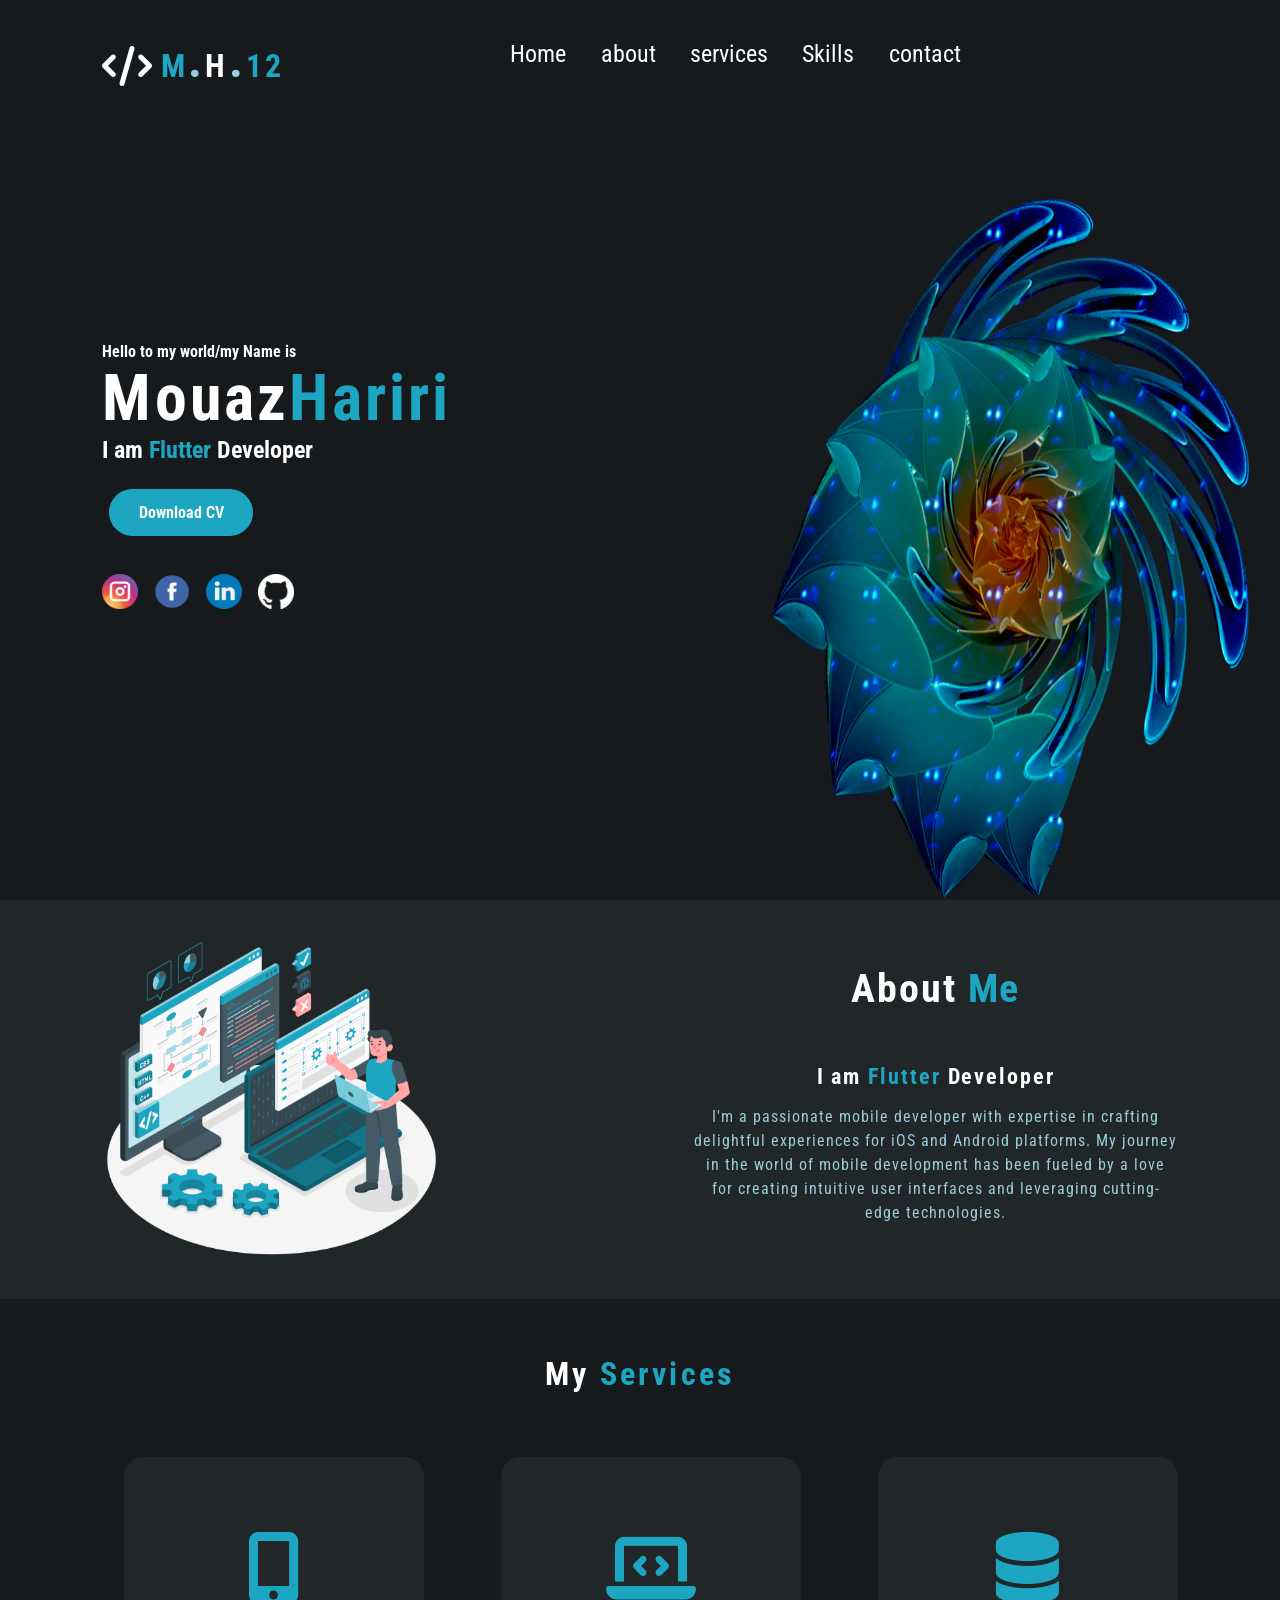
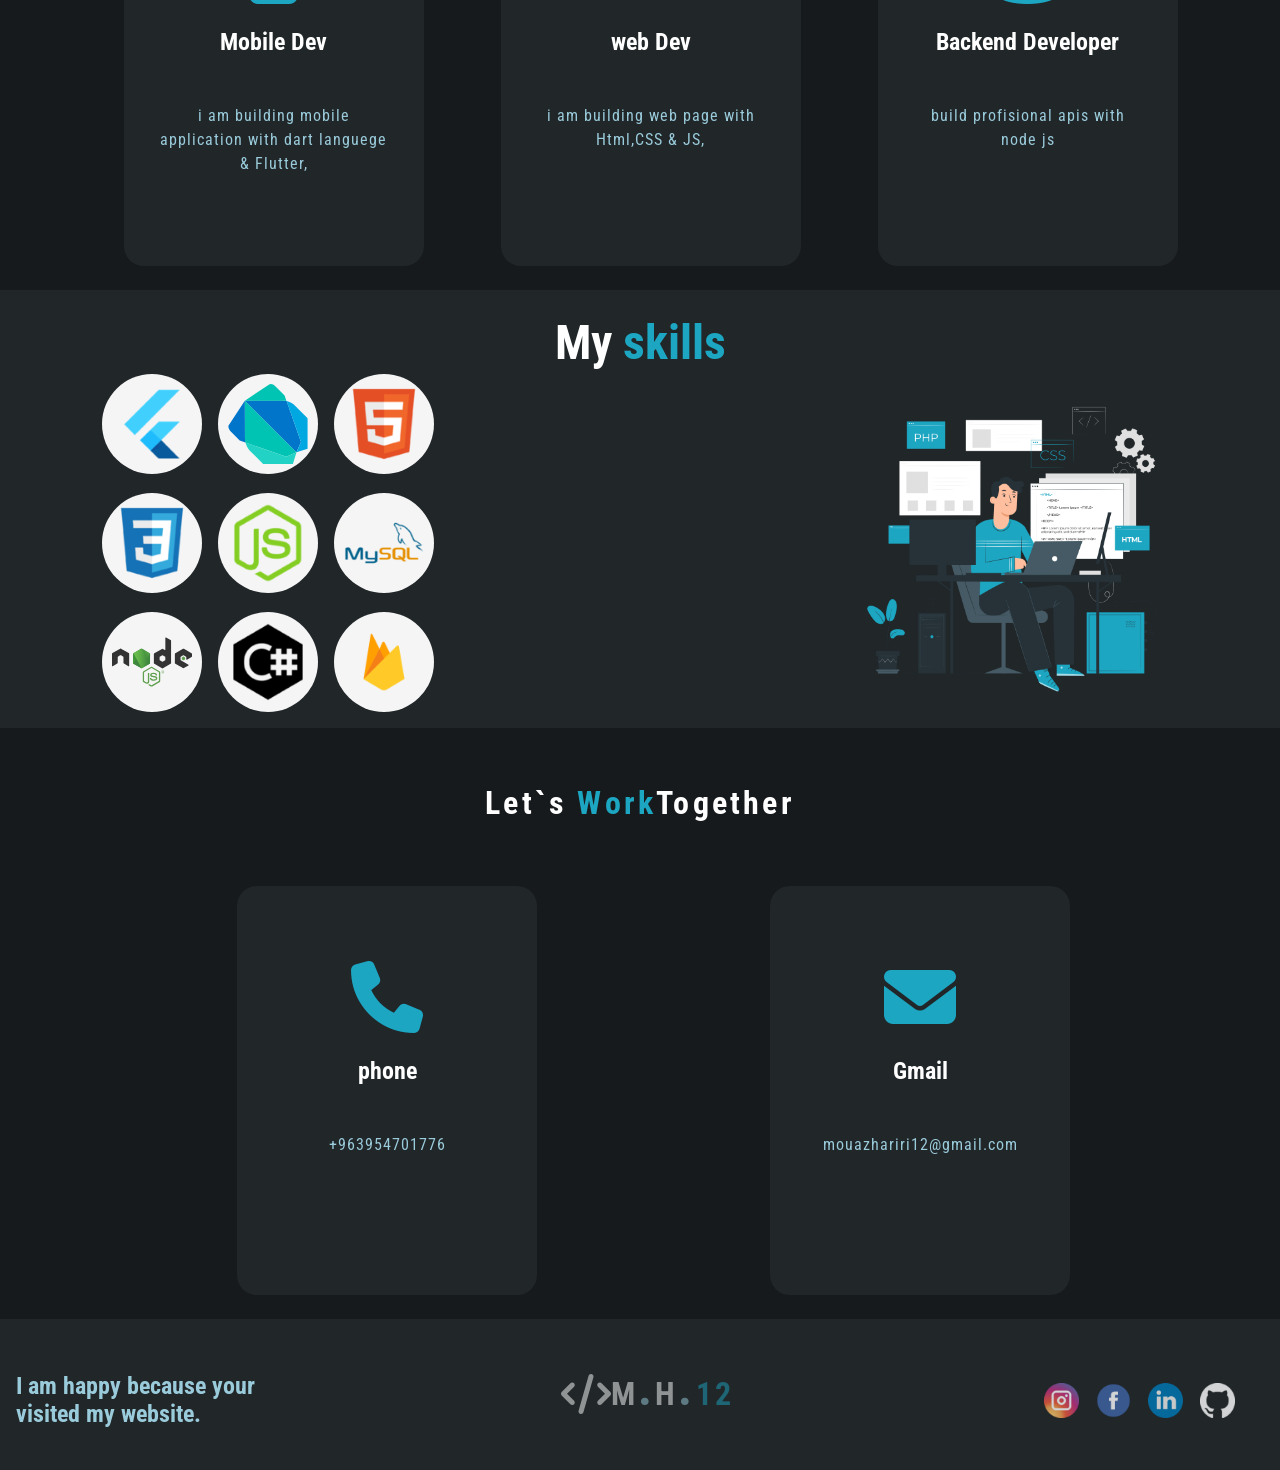
==== index.html @ 8de2bb12 "first commit" ====
<!DOCTYPE html>
<html lang="en">

<head>
    <meta charset="UTF-8">
    <meta http-equiv="X-UA-Compatible" content="IE=edge">
    <meta name="viewport" content="width=device-width, initial-scale=1.0">
    <title>myProfile</title>
    <meta name="description" content="i can help you if you need a programm project">
    <meta name="keywords" content="flutter,dart,project,sql,html,css">
    <link rel="icon" href="icon/avatar_face_man_boy_profile_smiley_happy_people_icon_181659.ico">
    <!-- <a href="https://www.upload-4ever.com/tf8arohhl1bx" target=_blank>mouaz-hariri.pdf - 64 KB</a> -->
    <link rel="stylesheet" href="style.css">
    <link rel="preconnect" href="https://fonts.googleapis.com">
    <link rel="preconnect" href="https://fonts.gstatic.com" crossorigin>
    <link href="https://fonts.googleapis.com/css2?family=Roboto+Condensed:wght@300;400;700&display=swap" rel="stylesheet">
    <link rel="stylesheet" href="https://cdnjs.cloudflare.com/ajax/libs/font-awesome/6.2.0/css/all.min.css" integrity="sha512-xh6O/CkQoPOWDdYTDqeRdPCVd1SpvCA9XXcUnZS2FmJNp1coAFzvtCN9BmamE+4aHK8yyUHUSCcJHgXloTyT2A==" crossorigin="anonymous" referrerpolicy="no-referrer"
    />

</head>

<body>
    <header class="header">

        <nav>
            <div class="fh">
                <div class="cod">
                    <i class="fa-sharp fa-solid fa-code"></i>
                </div>

                <h1 class="title">
                    M<span class="black">.</span><span class="h">H</span><span class="black">.</span><span class="num">12</span>
                </h1>

            </div>


            <ul id="actions">
                <li><a href="#content">Home</a></li>
                <li><a href="#about">about</a></li>
                <li><a href="#services">services</a></li>

                <li><a href="#skill">Skills</a></li>
                <li><a href="#contact">contact</a></li>

            </ul>
            <button id="menu">
                <span></span>
                <span></span>
                <span></span>

            </button>
        </nav>


    </header>
    <section class="content" id="content">
        <div class="home" , id="home">
            <h3>Hello to my world/my Name is</h3>
            <h1>Mouaz<span>Hariri</span>
            </h1>
            <h2>I am <span>Flutter</span> Developer</h2>
            <br>
            <div class="CV"><a href="https://drive.google.com/file/d/1-ZL4V9yIySkMNRKF6udc0Ymdsgn8MCAL/view?usp=sharing" target="_blank" class="btn" target="_blank">Download CV</a>
            </div>
            <div class="social">
                <a href="https://instagram.com/mouazhariri12" target="_blank"><img src="image/1491580635-yumminkysocialmedia26_83102 (1).png" alt=""></a>
                <a href="https://facebook.com/mouaz.hariry-9" target="_blank"><img src="image/facebook_icon-icons.com_59205 (1).png" alt=""></a>
                <a href="https://www.linkedin.com/in/mouaz-hariri-88ab7823a/" target="_blank"><img src="image/linkedin_icon-icons.com_65929 (1).png" alt=""></a>
                <a href="https://github.com/mouazhariri" target="_blank"><img src="image/github_logo_icon_147285.png" alt=""></a>
            </div>
        </div>
        <div class="con_image">
            <img src="image/5k02d4odv0niejgd5i5vn4c67n-3749e38574b484318b1fe0e46357fc03.png" alt="" class="cimage">
        </div>
    </section>

    <section class="about" , id="about">
        <div class="con_image">
            <img src="image/Programmer1.png" alt="" class="prog">
        </div>
        <div class="aboutText">
            <div class="text">
                <h2> About <span>Me</span></h2>
                <h5>I am <span>Flutter</span> Developer</h5>
                <p>
                    I'm a passionate mobile developer with expertise in crafting delightful experiences for iOS and Android platforms. My journey in the world of mobile development has been fueled by a love for creating intuitive user interfaces and leveraging cutting-edge
                    technologies.
                </p>
            </div>

        </div>
    </section>

    <section class="services" , id="services">
        <h1 class="text-serv">My <span>Services</span></h1>

        <div class="box">
            <div class="card">
                <i class="fa-solid fa-mobile-screen-button"></i>
                <h2>Mobile Dev</h2>
                <p>i am building mobile application with dart languege & Flutter, </p>

            </div>
            <div class="card">
                <i class="fa-solid fa-laptop-code"></i>
                <h2>web Dev</h2>
                <p>i am building web page with Html,CSS & JS, </p>

            </div>
            <div class="card">
                <i class="fa-solid fa-database"></i>
                <h2>Backend Developer</h2>
                <p>build profisional apis with node js </p>

            </div>
        </div>
    </section>
    <section class="skill" , id="skill">
        <h2> My <span>skills</span></h2>
        <div class="containerskill">

            <div class="content_skill">
                <div class="imageskill"> <img src="image/flutter.png" alt=""></div>
                <div class="imageskill"> <img src="image/dart.svg" alt=""></div>
                <div class="imageskill"> <img src="image/html.png" alt=""></div>
                <div class="imageskill"> <img src="image/css.png" alt=""></div>
                <div class="imageskill"> <img src="image/js.png" alt=""></div>
                <div class="imageskill"> <img src="image/mysql.png" alt=""></div>
                <div class="imageskill"> <img src="image/nodejs.svg" alt=""></div>
                <div class="imageskill"> <img src="image/c_sharp_icon_213045.png" alt=""></div>
                <div class="imageskill"> <img src="image/firabase.png" alt=""></div>



            </div>
            <div class="con_image">
                <img src="image/Programmer3.png" alt="" class="prog">
            </div>
        </div>

    </section>

    <section class="contact" , id="contact">
        <h1 class="text-serv">Let`s <span> Work</span>Together
        </h1>

        <div class="box">
            <div class="card">
                <i class="fa-solid fa-phone"></i>
                <h2>phone</h2>
                <p>+963954701776 </p>

            </div>
            <a href="https://mail.google.com/mail/?view=cm&fs=1&tf=1&to=mouazhariri12@gmail.com" target="_blank">

                <div class="card">
                    <i class="fa-solid fa-envelope"></i>
                    <h2>Gmail</h2>
                    <p>mouazhariri12@gmail.com</p>

                </div>
            </a>

        </div>
    </section>
    <footer>
        <div class="fottext">
            <div class="ttext">
                <h3>I am happy because your visited my website.</h3>

            </div>
            <div class="fh">
                <div class="cod">
                    <i class="fa-sharp fa-solid fa-code"></i>
                </div>

                <h1 class="h1">
                    M<span class="black">.</span><span class="h">H</span><span class="black">.</span><span class="num">12</span>
                </h1>
            </div>
            <div class="social">
                <a href="https://instagram.com/mouazhariri12" target="_blank"><img src="image/1491580635-yumminkysocialmedia26_83102 (1).png" alt=""></a>
                <a href="https://facebook.com/mouaz.hariry-9" target="_blank"><img src="image/facebook_icon-icons.com_59205 (1).png" alt=""></a>
                <a href="https://www.linkedin.com/in/mouaz-hariri-88ab7823a/" target="_blank"><img src="image/linkedin_icon-icons.com_65929 (1).png" alt=""></a>
                <a href="https://github.com/mouazhariri" target="_blank"><img src="image/github_logo_icon_147285.png" alt=""></a>
            </div>
        </div>

    </footer>
    <script src="script.js"></script>
</body>

</html>
---- style.css ----
:root {
    --primarycolor: #1da6c2;
    --secondcolor: #9acbdb;
    --lightcolor: L#ffffff;
    --bgcolor1: #171a1c;
    --bgcolor2: #212629;
    --pading: 8%
}

html {
    font-family: 'Roboto Condensed', sans-serif;
    font-size: 16px;
    color: #ffffff;
    background-color: var(--bgcolor1);
}

* {
    margin: 0;
    padding: 0%;
    /* display: flex; */
    box-sizing: border-box;
}

a {
    text-decoration: none;
    text-decoration-line: none;
    color: white;
}


/* ///////////////////////header////////////////// */

.header {
    width: 100%;
    height: 7vh;
    padding-top: 2rem;
    padding-left: var(--pading);
    padding-right: var(--pading);
    /* background-color: violet; */
    position: static;
    z-index: 2;
}

.fh {
    display: flex;
}

i.fa-sharp.fa-solid.fa-code {
    font-size: 2.5rem;
    /* width: 50%; */
    /* height: 55%;
}

.cod {
    /* margin: 0; */
    padding-top: 27%;
    padding-right: 5%;
    /* width: 50%; */
    /* height: 50%;*/
}

.header ul li a {
    font-size: 1.5rem;
    margin-right: 0.4rem;
}

.num {
    font-size: 2rem;
    color: var(--primarycolor);
}

.h {
    color: white;
}

.black {
    font-size: 3rem;
    color: var(--secondcolor);
}

.title {
    color: var(--primarycolor);
    margin-left: 5%;
}

h1 {
    font-size: 2rem;
    letter-spacing: 0.2rem;
}


/* ////////////////////////content//////////////////////// */

.content {
    height: 93vh;
    display: flex;
    padding: 1.5rem var(--pading) 0;
    flex-grow: 1;
    align-items: center;
    justify-content: space-between;
}

.home h1 {
    font-size: 4rem;
    font-weight: bold;
}

.home h3 {
    font-size: 1rem;
}

h2 {
    font-size: 1.5rem;
}

span {
    color: var(--primarycolor);
}

nav {
    display: flex;
    justify-content: space-between;
    text-align: center;
}

nav ul {
    list-style-type: none;
}

nav ul li {
    margin-left: 1.5rem;
    margin-top: 0.5rem;
    display: inline-block;
}

nav ul li a {
    text-decoration: none;
    color: var(--lightcolor);
    font-size: 1.2rem;
    transition: 0.4s ease;
}

nav ul li a:hover {
    color: var(--primarycolor);
}


/* //////////////////button//////////////////// */

.btn {
    background-color: var(--primarycolor);
    color: var(--lightcolor);
    padding: 0.8rem 1.8rem;
    margin: 0.4rem;
    border-radius: 30px;
    font-weight: bold;
    text-decoration: none;
    border: 1px solid transparent;
    transition: 0.5s ease;
    display: inline-block;
}

.btn:hover {
    background-color: transparent;
    border: 1px solid var(--primarycolor);
}


/* //////////////////////////// social_image///////////////////// */

.social {
    margin: 2rem 0;
}

.social a {
    text-decoration: none;
}

.social img {
    margin-right: 0.8rem;
    width: 2.2rem;
    transition: 0.5s ease-in-out;
}

.social img:hover {
    transform: scale(1.2);
}


/* ////////////////////////// image//////////////////////////////// */

.content .con_image {
    width: 45%;
    height: 90%;
    position: relative;
    transform: translateX(21%);
    /* background-color: violet; */
    align-self: flex-end;
}

.content .con_image img {
    position: absolute;
    bottom: 0;
    transition: bottom 1s, left 1s;
}

.nimage {
    width: 62%;
    height: 79vh;
    transform: translateX(20%);
    /* transition: 1s; */
}

.cimage {
    height: 78vh;
    width: 99%;
    transform: translateX(-5%);
    /* transition: 1s ease-in-out; */
}


/* .con_image:hover .nimage {
    /* left: -1%; */


/* transform: scale(1.06); */


/* }  */

.con_image:hover .cimage {
    bottom: 3%;
}


/* //////////////////////about/////////////////////// */

.about {
    background-color: var(--bgcolor2);
    display: flex;
    padding: 1.5rem var(--pading) 2rem;
    align-items: center;
    justify-content: space-between;
}

.about .con_image {
    width: 35%;
}

.about .con_image img {
    width: 90%;
}

.about .aboutText {
    width: 45%;
    text-align: center;
    /* padding-left: 20%; */
}

.aboutText h2 {
    font-size: 2.5rem;
    letter-spacing: 0.12rem;
    margin-bottom: 51px;
}

p {
    color: var(--secondcolor);
    font-size: 1rem;
    letter-spacing: 1px;
    line-height: 1.5rem;
}

h5 {
    font-size: 1.4rem;
    letter-spacing: 0.12rem;
    margin: 1rem 0;
    /* line-height: 10vh; */
}

.text {
    align-items: center;
}


/* //////////////////////// services///////////// */

.services {
    padding: 1.5rem var(--pading) 0;
    text-align: center;
    /* align-items: center; */
}

.text-serv {
    text-align: center;
    margin-top: 2rem;
    margin-bottom: 4rem;
}

.box {
    display: flex;
    justify-content: space-between;
    margin-top: 20px;
    align-items: center;
}

.card {
    background-color: var(--bgcolor2);
    width: 300px;
    padding: 3.2rem 2.1rem;
    border-radius: 20px;
    text-align: center;
    transition: 0.7s ease-out;
    margin-bottom: 1.5rem;
    margin-left: 2%;
    height: 409px;
    align-items: center;
}

.card i {
    font-size: 4.5rem;
    text-align: center;
    color: var(--primarycolor);
    margin: 1.5rem;
    text-decoration: none;
    text-decoration-color: #ffffff;
}

.card h2 {
    margin-bottom: 3rem;
    text-decoration: none;
    text-decoration-color: #ffffff;
}

.card p {
    margin-bottom: 3rem;
    text-decoration: none;
    text-decoration-color: #ffffff;
}

.card:hover {
    transform: scale(1.1);
}


/* /////////////// skill//////////////////
 */

.skill {
    background-color: var(--bgcolor2);
    /* display: flex; */
    padding: 1.5rem var(--pading) 0;
    /* align-items: center;
    justify-content: space-between; */
}

.skill h2 {
    text-align: center;
    font-size: 3rem;
}

.containerskill .con_image {
    width: 30%;
}

.containerskill .con_image img {
    width: 100%;
}

.containerskill {
    align-items: center;
    justify-content: space-between;
    display: flex;
}

.content_skill {
    display: flex;
    flex-wrap: wrap;
    width: 40%;
}

.imageskill {
    background-color: whitesmoke;
    border-radius: 50%;
    width: 100px;
    height: 100px;
    display: flex;
    align-items: center;
    justify-content: center;
    margin: 0.2rem 1rem 1rem 0;
    transition: 0.5s ease-in;
}

.content_skill .imageskill img {
    width: 80%;
}

.imageskill:hover {
    transform: scale(1.1);
}


/* ////////////contact///////////// */

.contact {
    padding: 1.5rem var(--pading) 0;
}

.contact .box {
    display: flex;
    justify-content: space-around;
    margin-top: 20px;
}


/* ////////////fotter////////// */

footer {
    padding: 1rem 2rem 0 1rem;
    background-color: var(--bgcolor2);
}

.fottext {
    display: flex;
    justify-content: space-between;
}

footer .ttext {
    width: 25%;
    margin-top: 3%;
}

.fottext h5 {
    color: var(--secondcolor);
}

.fottext h3 {
    font-weight: bold;
    font-size: 1.5rem;
    color: var(--secondcolor);
}

footer .fh {
    margin-top: 25px;
    width: 20%;
    opacity: 0.5;
}

footer .social {
    margin: 3rem 0;
    opacity: 0.8;
}


/* ///////////////////menu/////////////////// */

#menu {
    position: none;
    appearance: none;
    border: none;
    outline: none;
    background: none;
    cursor: pointer;
    user-select: none;
    margin: 5px 0;
}

#menu span {
    display: none;
    height: 4px;
    width: 33px;
    background-color: whitesmoke;
    border-radius: 15px;
    transition: 0.4s;
    margin-bottom: 6px;
}


/* /////////////// media/////////////////// */

@media screen and (max-width:575px) {
     :root {
        --padding: 1.rem
    }
    html {
        font-size: 13px;
    }
    .header {
        padding-top: 1.5rem;
        padding-left: 6%;
        padding-right: 6%;
        align-items: center;
        text-align: center;
    }
    #menu {
        position: relative;
    }
    #menu span {
        display: block;
    }
    #menu.is-active span:nth-child(1) {
        transform: translate(0, 9px) rotate(45deg);
    }
    #menu.is-active span:nth-child(2) {
        opacity: 0;
        transform: translate(0, 2px);
    }
    #menu.is-active span:nth-child(3) {
        transform: translate(1px, -10px) rotate(-45deg);
    }
    #menu.is-active span {
        background-color: var(--primarycolor);
    }
    nav {
        position: fixed;
        top: 0;
        left: 0;
        right: 0;
        height: 82px;
        /* width: 50px; */
        align-items: center;
        text-align: center;
        justify-content: space-around;
        background-color: var(--bgcolor1);
        border-bottom: 1px solid var(--bgcolor2);
        z-index: 100;
        padding: 0 0px 0 -10px;
    }
    nav ul {
        display: none;
        position: fixed;
        /* z-index: 200; */
        width: 100%;
        height: 100%;
        background-color: var(--bgcolor2);
        top: 0;
        left: 0;
    }
    nav ul.is-active {
        display: block
    }
    nav ul li {
        display: block;
        align-items: center;
        margin: 50px;
    }
    nav ul li a {
        text-decoration: none;
    }
    .content .con_image {
        display: none;
    }
    /* .title {
        font-size: 1.5rem;
        letter-spacing: 0.15rem;
    } */
    .home {
        align-items: center;
    }
    .home h1 {
        margin: 1rem 0;
    }
    .home .social {
        margin-top: 4rem;
    }
    .home .cv {
        margin: 3rem 0;
    }
    .content {
        padding: 1.3rem 6% 2% 10%;
        font-size: 18px;
    }
    .box {
        display: inline-block;
    }
    .contact .box {
        display: inline-block;
    }
    .card {
        background-color: var(--bgcolor2);
        width: 200px;
        padding: 2.8rem 1.8rem;
        border-radius: 15px;
        text-align: center;
        transition: 0.7s ease-out;
        margin-bottom: 1.2rem;
        margin-left: 1.5%;
        height: 300px;
    }
    .about {
        padding: 1.3rem 6% 1.5rem;
        font-size: 18px;
        text-align: center;
        justify-content: space-evenly;
    }
    .about .con_image {
        display: none;
    }
    .contact {
        padding: 1.5rem 0 0;
        align-items: center;
        text-align: center;
    }
    .containerskill .con_image {
        display: none;
    }
    .content_skill {
        display: flex;
        flex-wrap: wrap;
        margin: 5%;
        justify-content: center;
        width: 74%;
    }
    .containerskill {
        align-items: center;
        justify-content: center;
        display: flex;
        flex-wrap: wrap;
        /* align-content: center; */
        /* flex-direction: row; */
    }
    .ttext {
        display: none;
    }
}
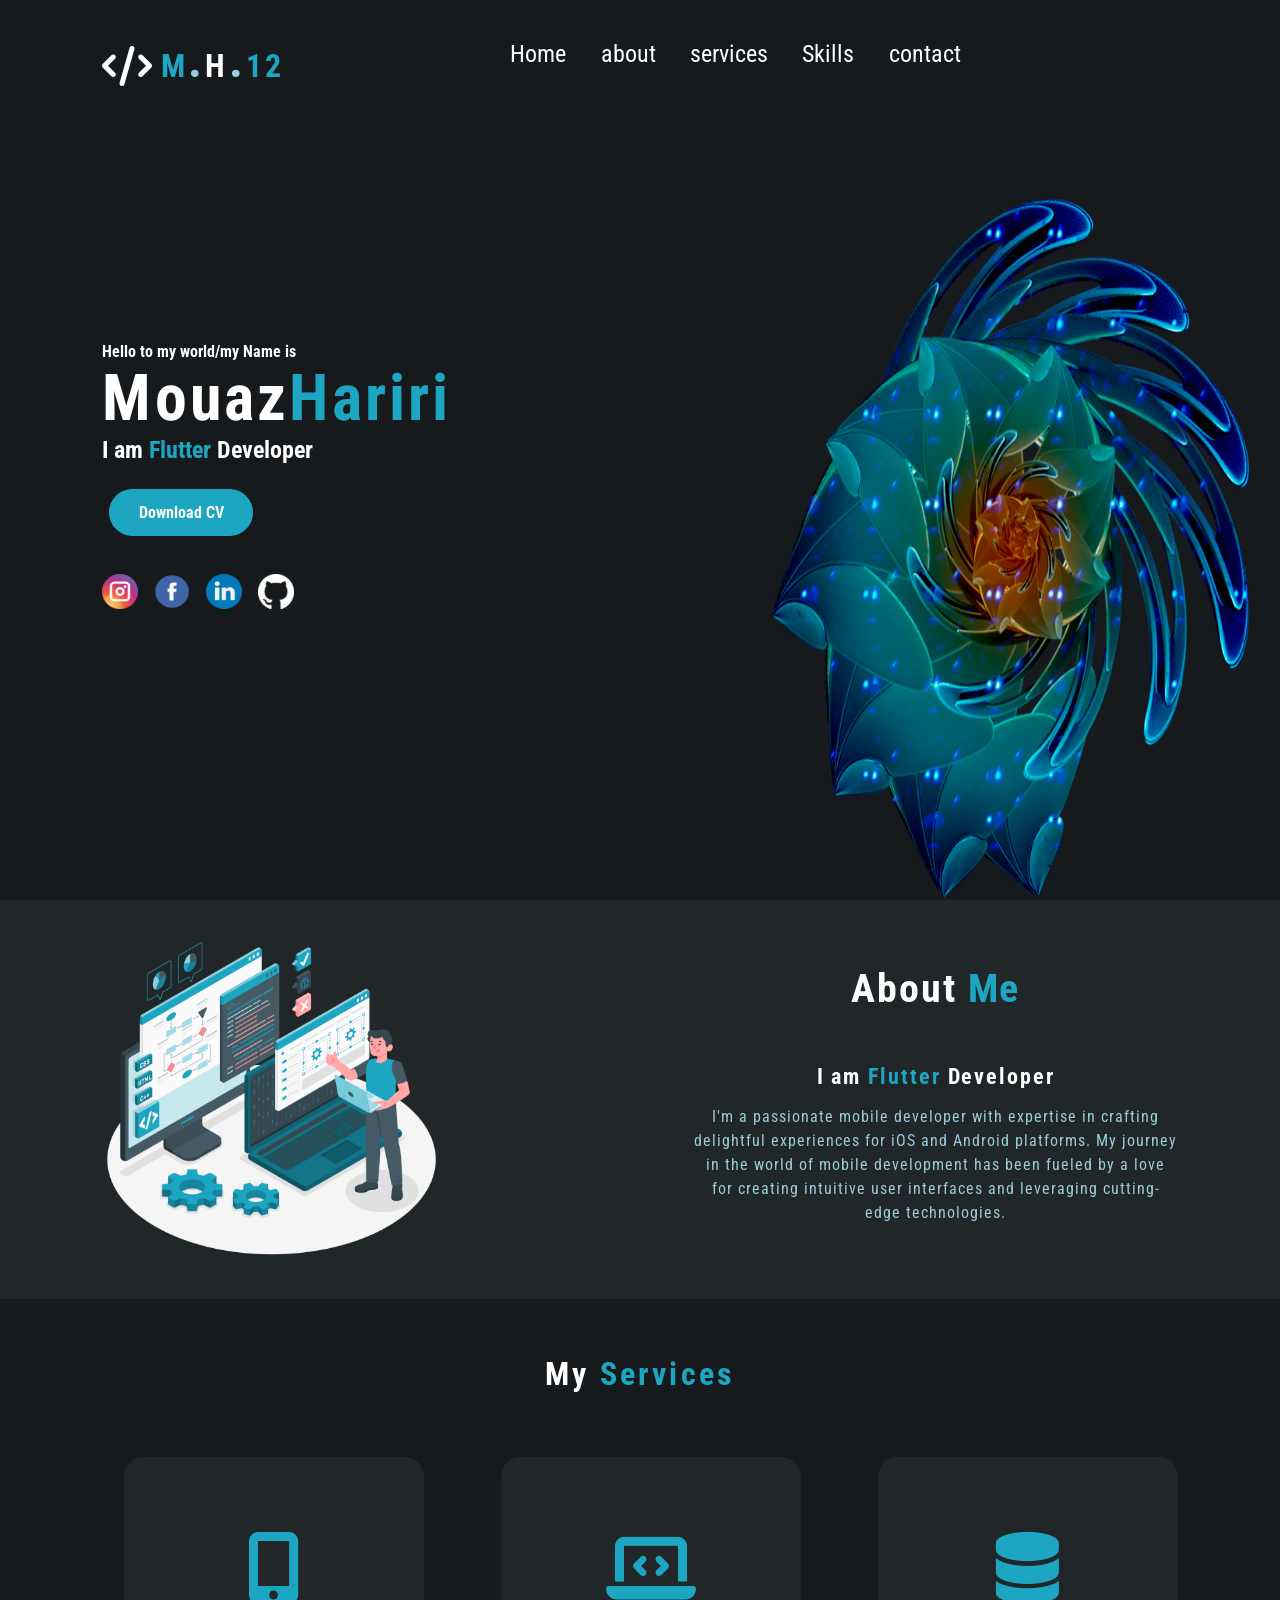
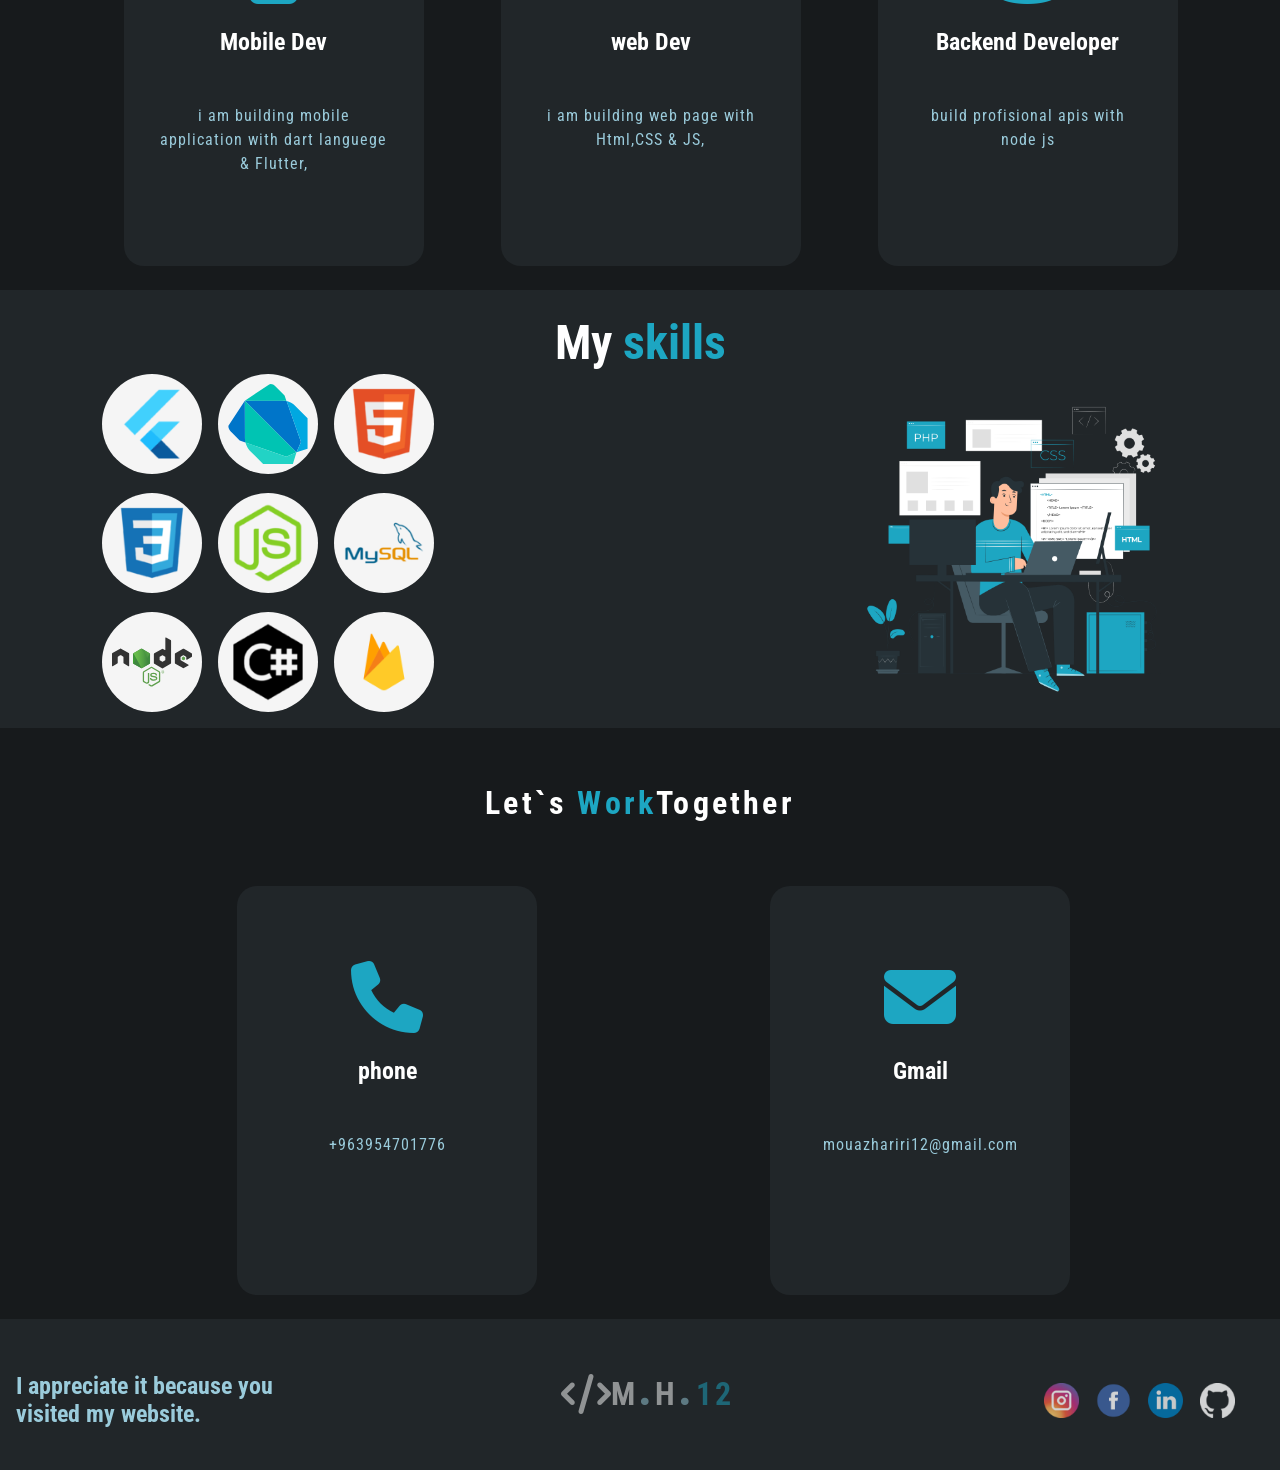
==== commit 5e250a39: "- edit footer." ====
--- a/index.html
+++ b/index.html
@@ -167,7 +167,7 @@
     <footer>
         <div class="fottext">
             <div class="ttext">
-                <h3>I am happy because your visited my website.</h3>
+                <h3>I appreciate it because you visited my website.</h3>
 
             </div>
             <div class="fh">
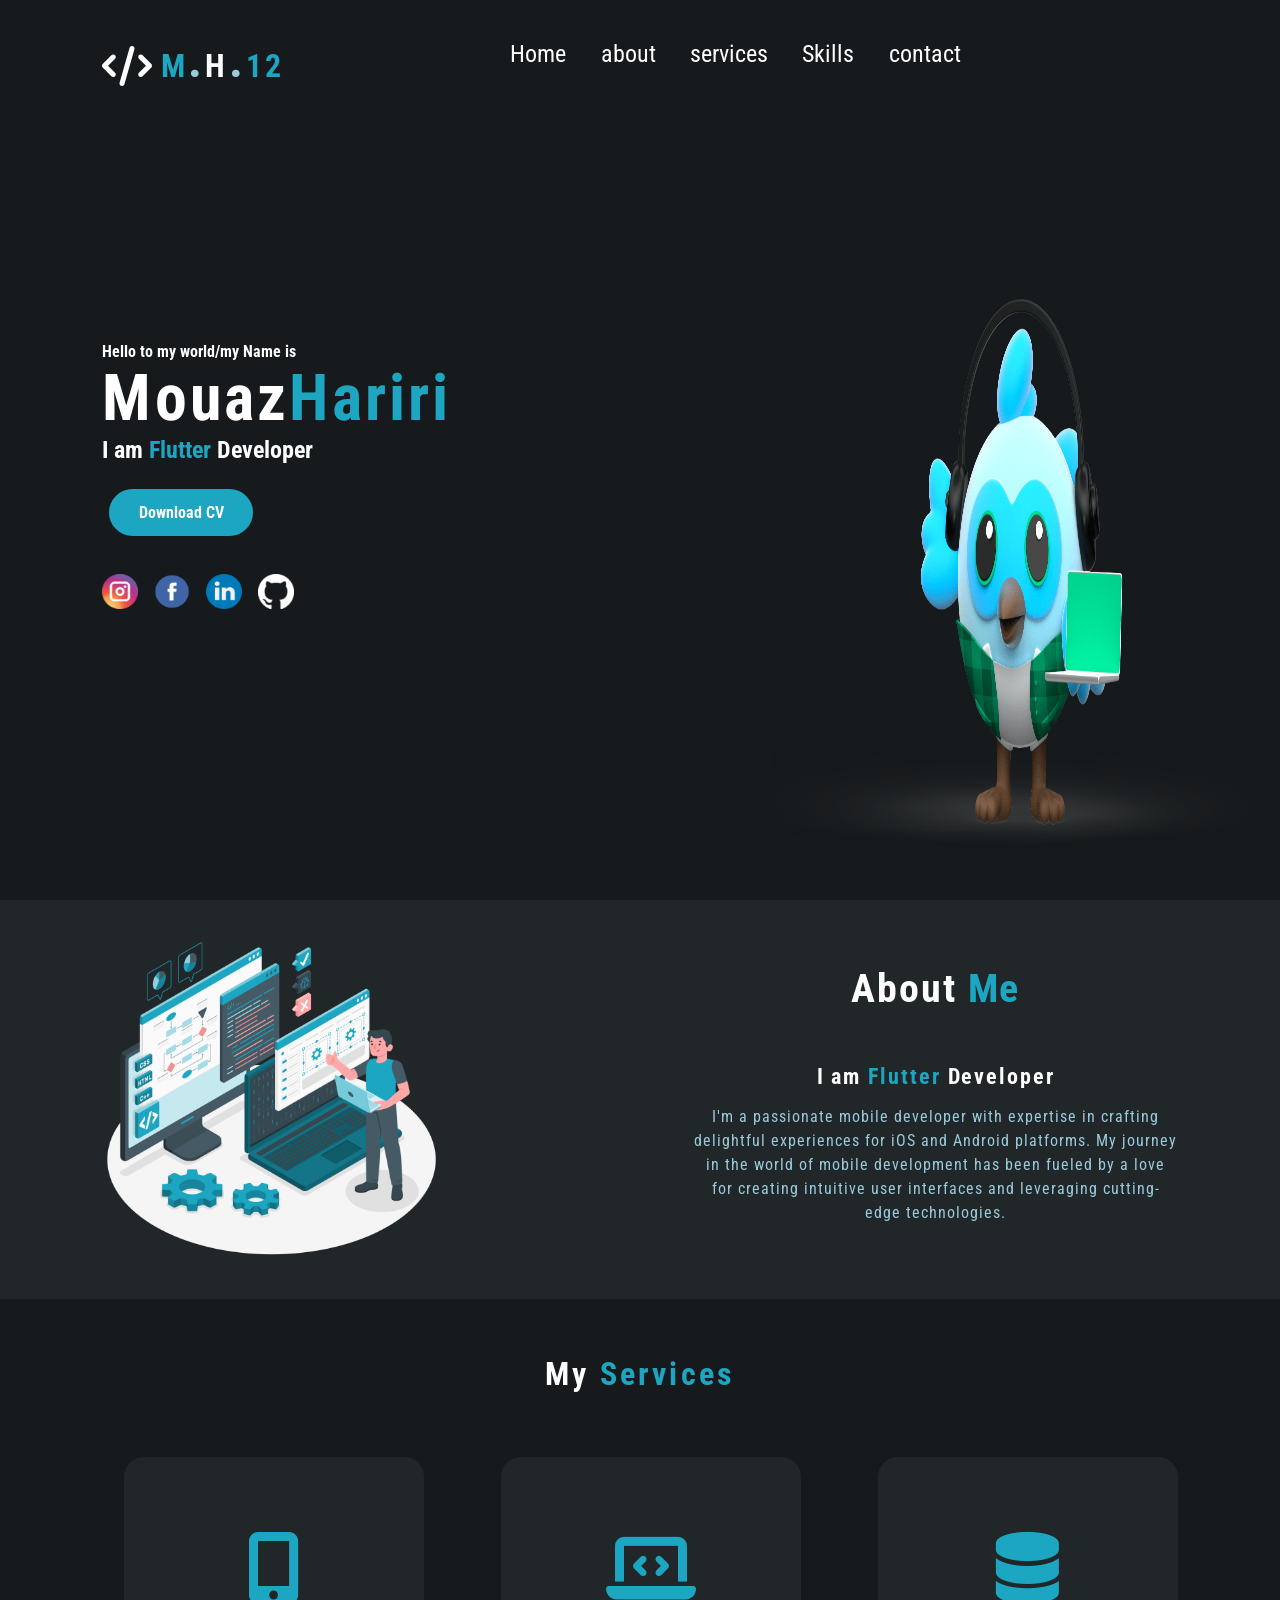
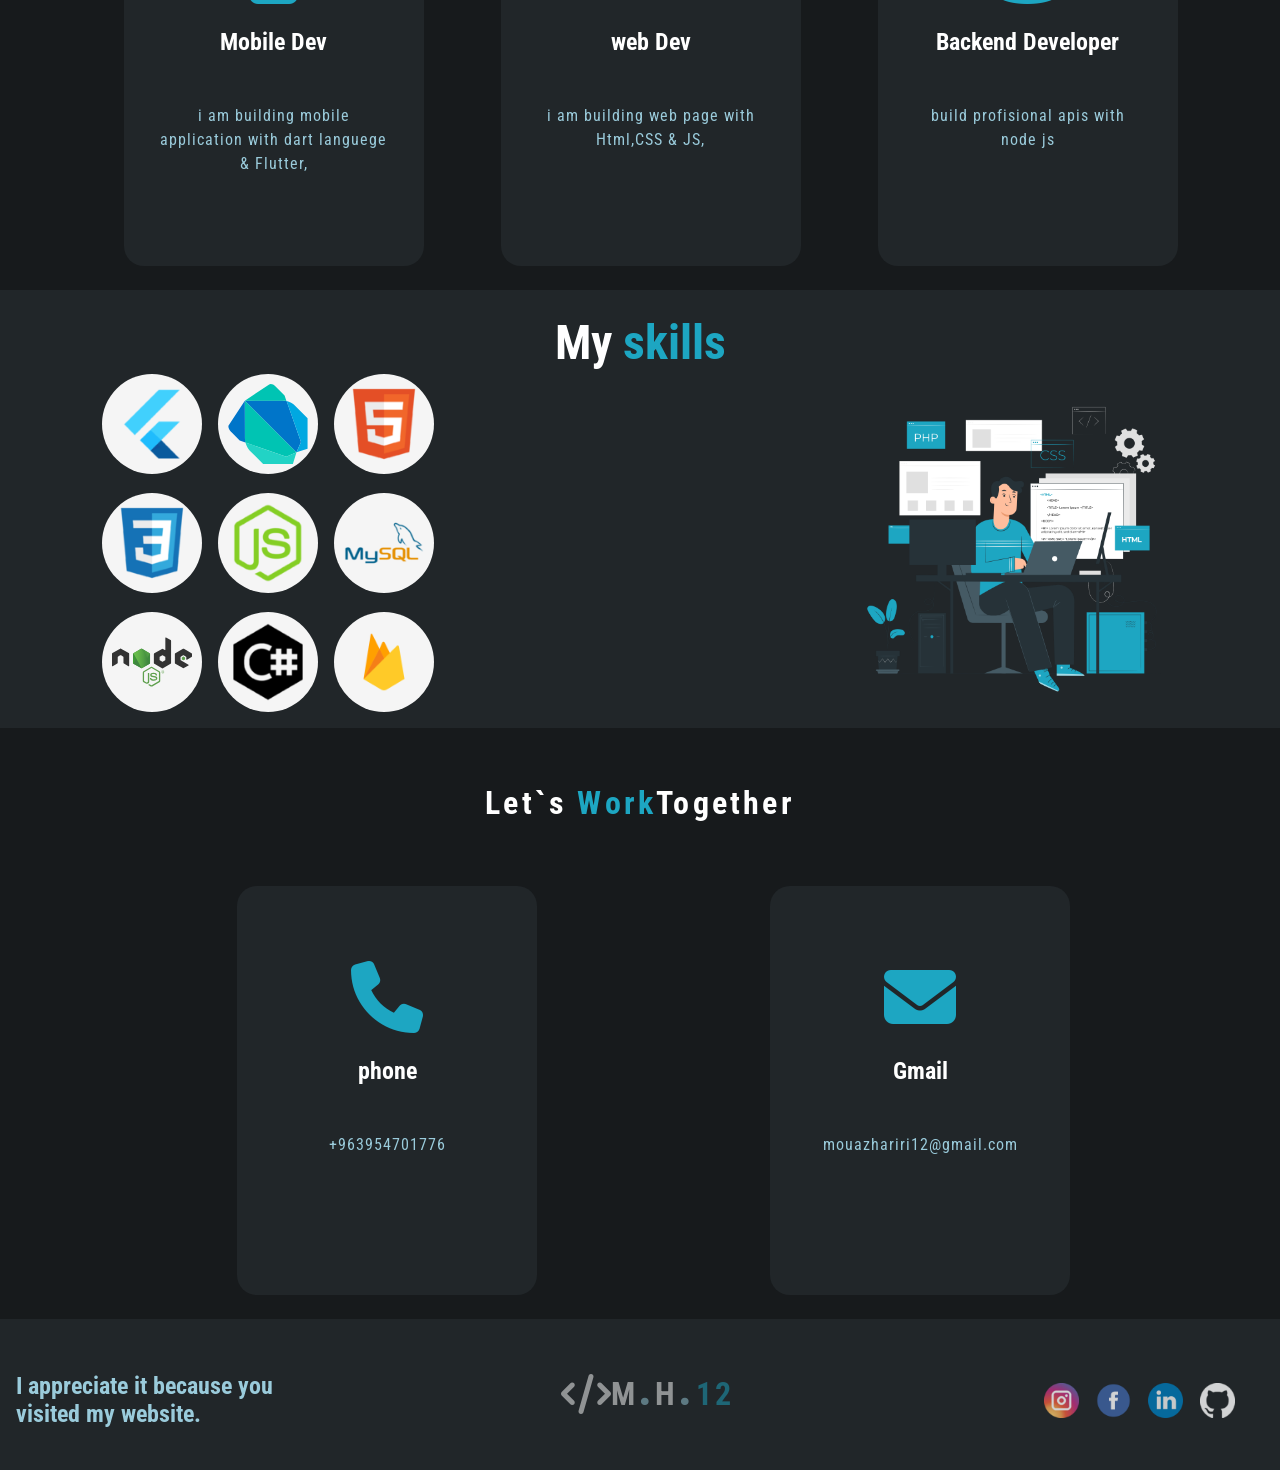
==== commit f3a31814: "change image dash" ====
--- a/index.html
+++ b/index.html
@@ -71,7 +71,7 @@
             </div>
         </div>
         <div class="con_image">
-            <img src="image/5k02d4odv0niejgd5i5vn4c67n-3749e38574b484318b1fe0e46357fc03.png" alt="" class="cimage">
+            <img src="image/dash.png" alt="" class="cimage">
         </div>
     </section>
 
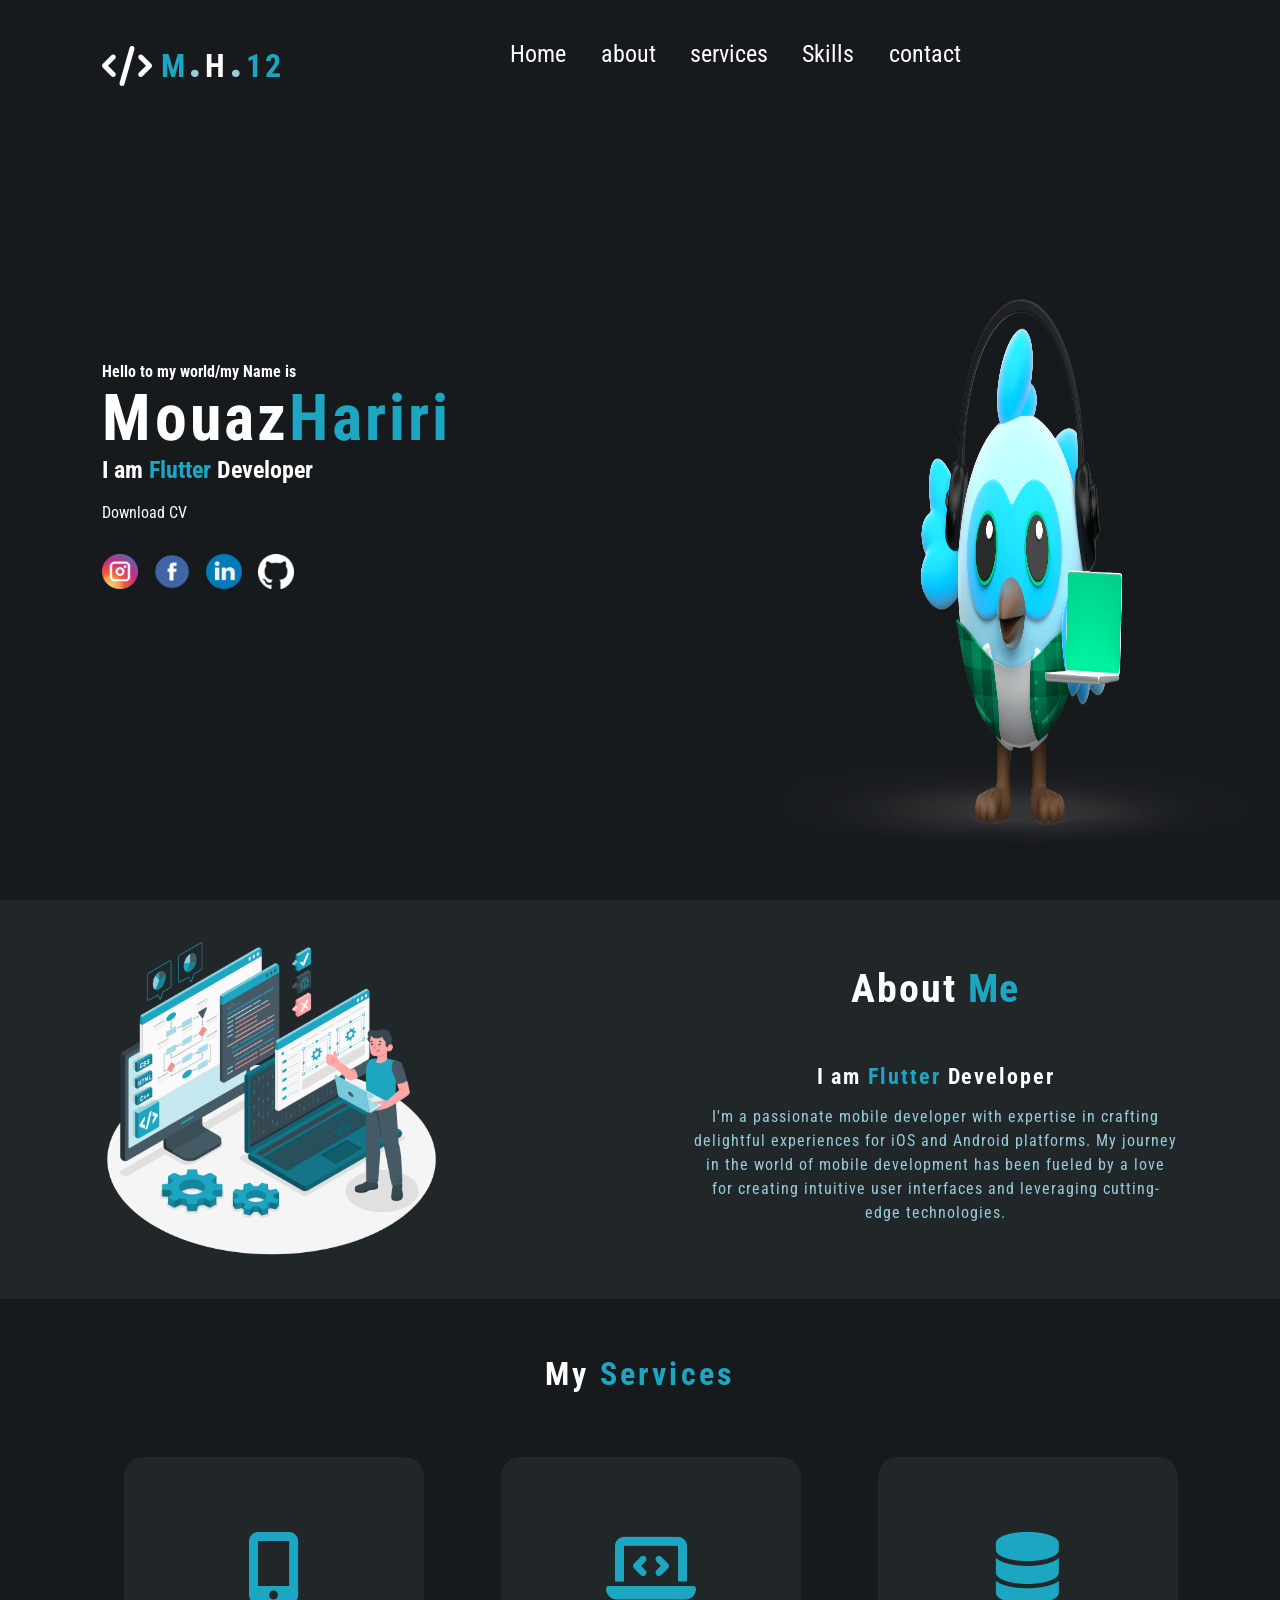
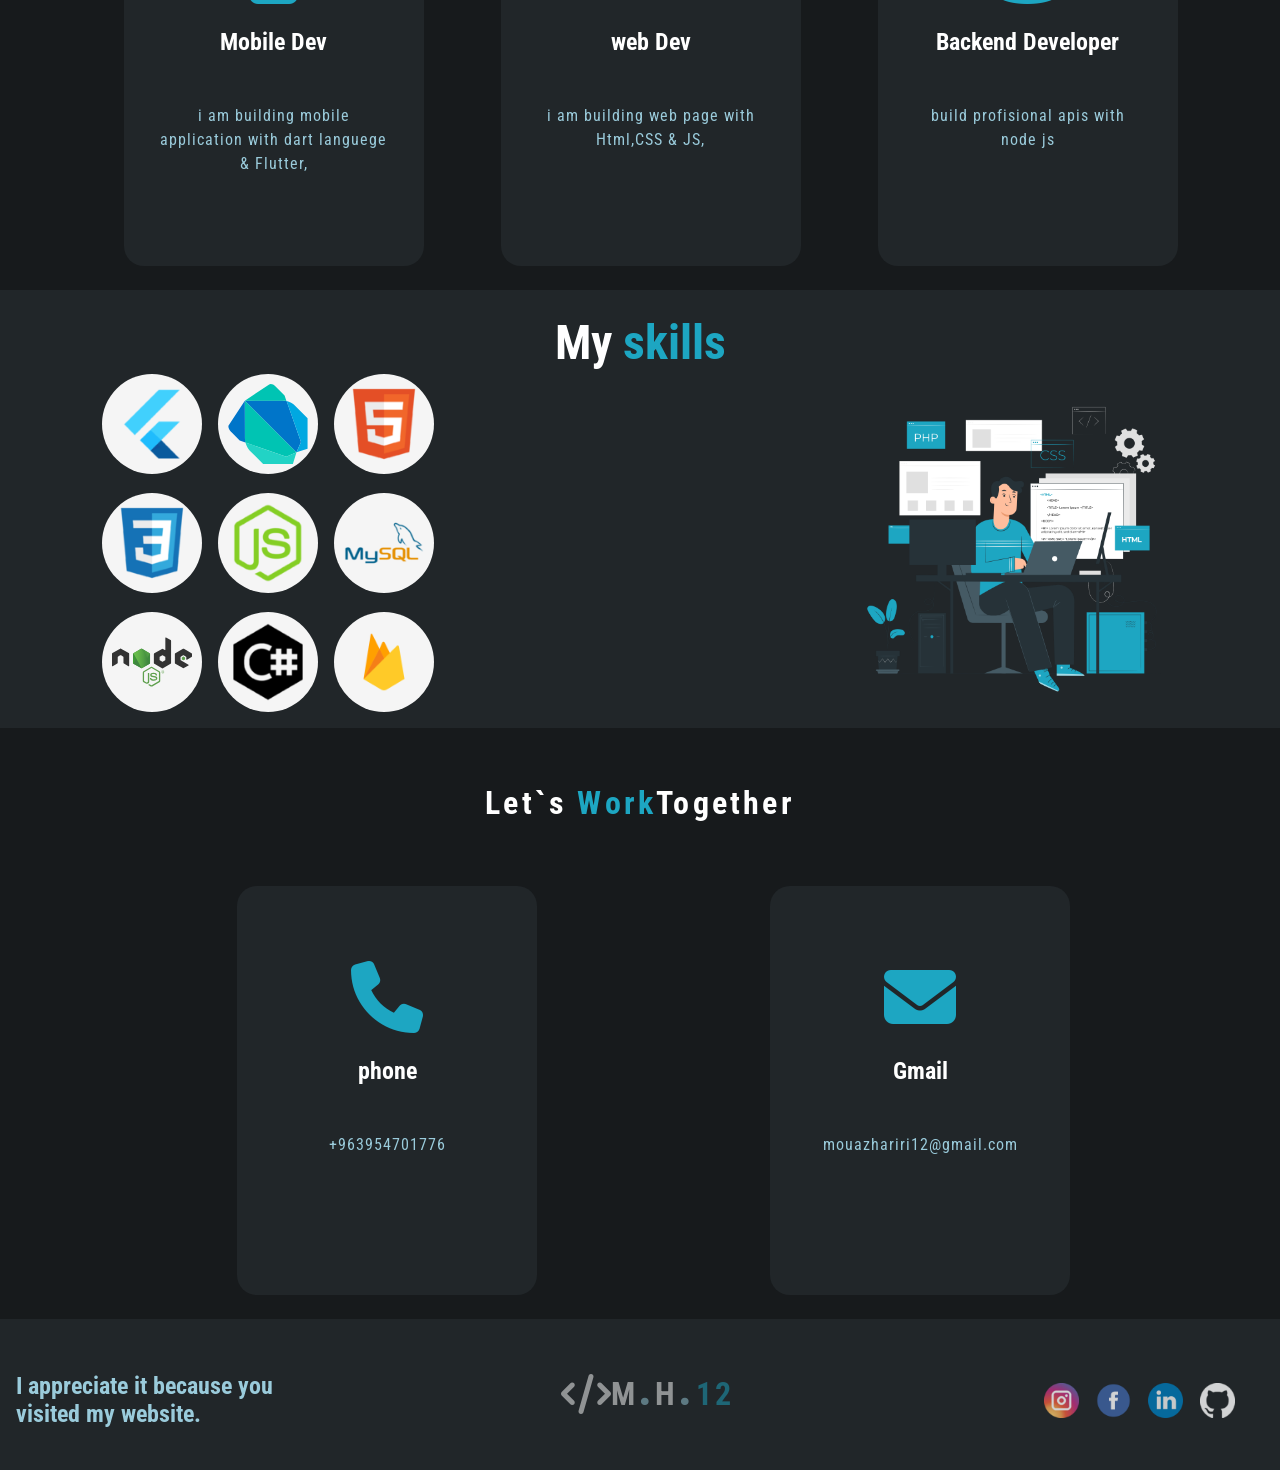
==== commit 5c06eac9: "- Update cv file link" ====
--- a/index.html
+++ b/index.html
@@ -61,7 +61,7 @@
             </h1>
             <h2>I am <span>Flutter</span> Developer</h2>
             <br>
-            <div class="CV"><a href="https://drive.google.com/file/d/1-ZL4V9yIySkMNRKF6udc0Ymdsgn8MCAL/view?usp=sharing" target="_blank" class="btn" target="_blank">Download CV</a>
+            <div class="CV"><a href="https://drive.google.com/file/d/1sHgEkN0eEyVa-X8cUKkbNEWL_SEQ6Jcy/view?usp=drive_link" target="_blank" class="btn" target="_blank">Download CV</a>
             </div>
             <div class="social">
                 <a href="https://instagram.com/mouazhariri12" target="_blank"><img src="image/1491580635-yumminkysocialmedia26_83102 (1).png" alt=""></a>
@@ -191,4 +191,4 @@
     <script src="script.js"></script>
 </body>
 
-</html>+</html>
--- a/style.css
+++ b/style.css
@@ -12,6 +12,7 @@
     font-size: 16px;
     color: #ffffff;
     background-color: var(--bgcolor1);
+    scroll-behavior: smooth;
 }
 
 * {
@@ -144,7 +145,7 @@
     color: var(--primarycolor);
 }
 
-
+nav ul li a
 /* //////////////////button//////////////////// */
 
 .btn {
